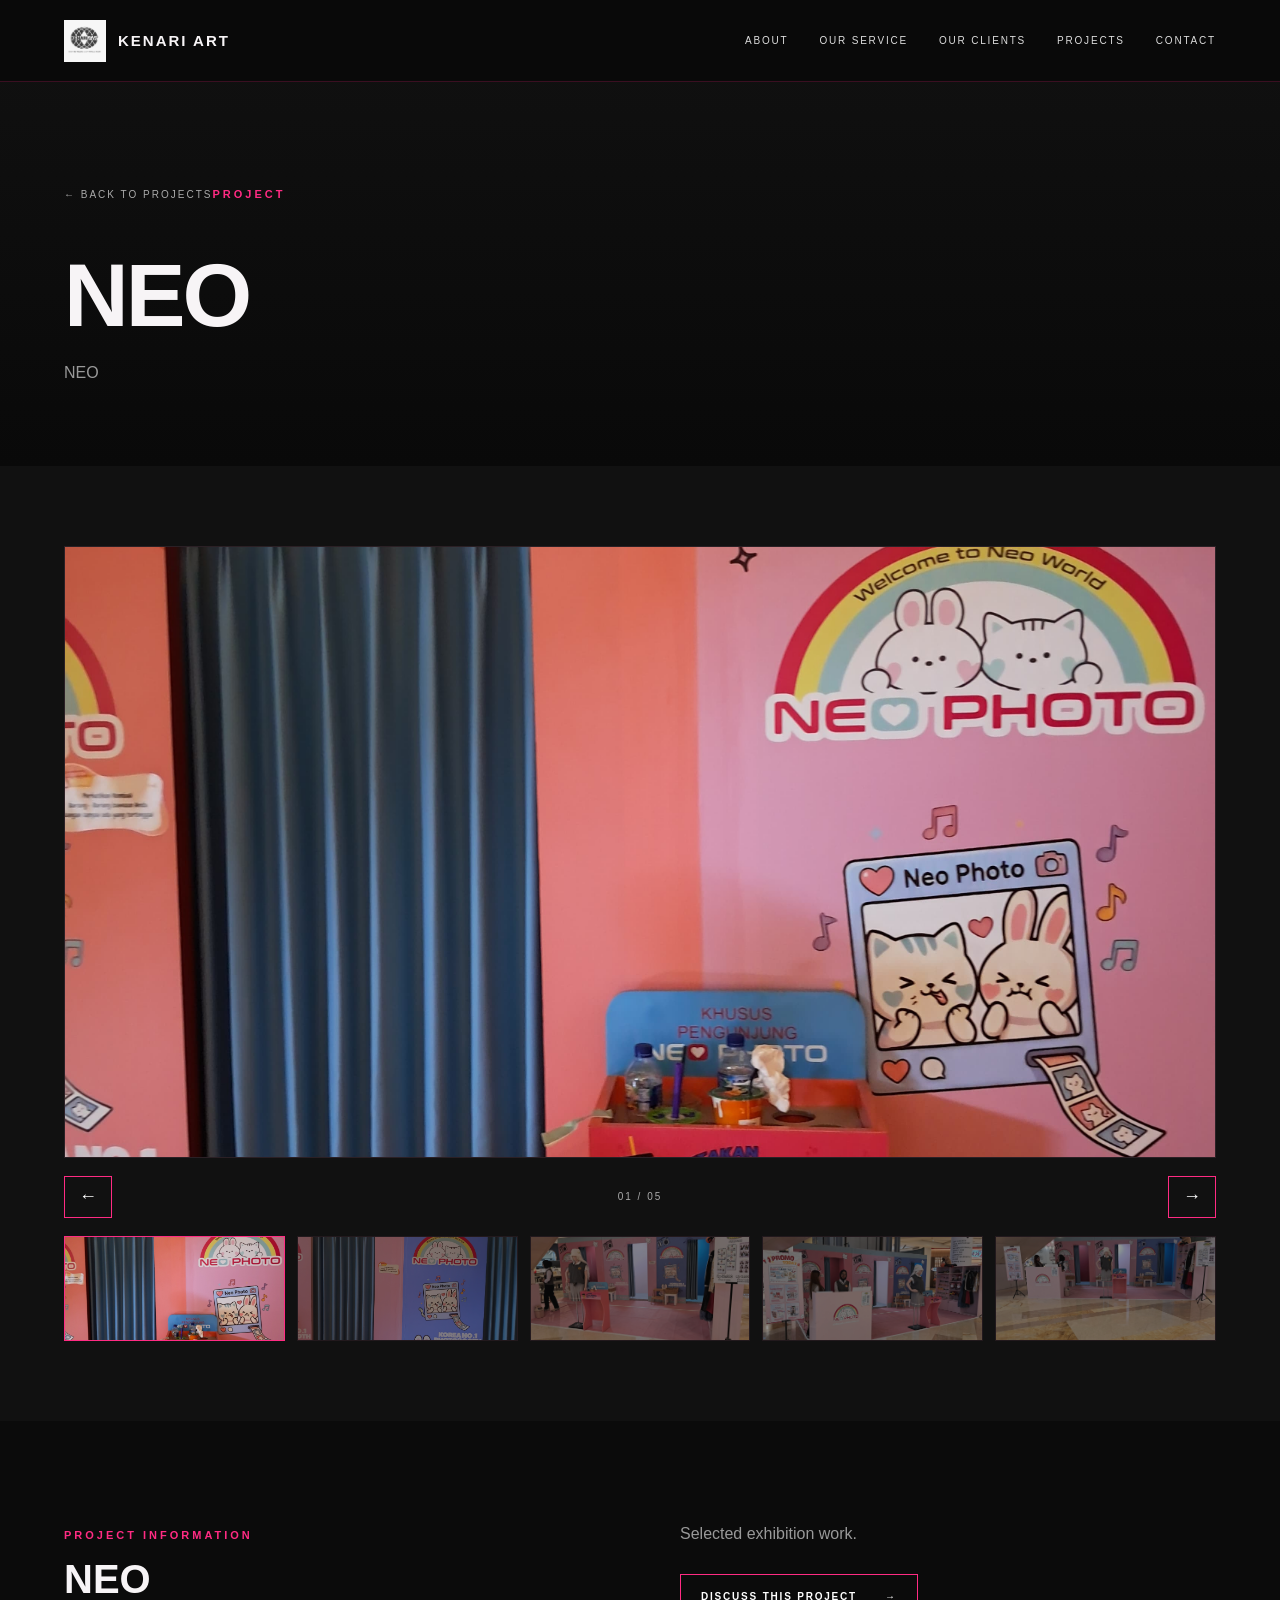
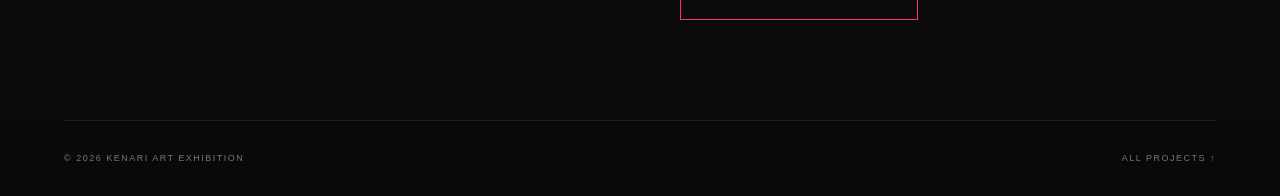
==== project-detail.html @ 30788941 "update project-detail.html" ====
<!DOCTYPE html>
<html lang="id">
<head>
<meta charset="UTF-8">
<meta name="viewport" content="width=device-width, initial-scale=1.0">
<meta name="description" content="Kenari Art Exhibition project detail">
<title>Project — KENARI ART EXHIBITION</title>
<link rel="stylesheet" href="css/style.css">
</head>
<body class="project-detail-page">
<header class="site-header">
  <a class="brand" href="index.html#home"><img src="assets/kenari-art-logo.jpg" alt="Kenari Art"><span>KENARI ART</span></a>
  <nav class="main-nav project-nav"><a href="index.html#about">ABOUT</a><a href="index.html#services">OUR SERVICE</a><a href="index.html#clients">OUR CLIENTS</a><a href="index.html#projects">PROJECTS</a><a href="index.html#contact">CONTACT</a></nav>
</header>
<main>
  <section class="detail-hero"><div class="container"><a class="back-link" href="index.html#projects">← BACK TO PROJECTS</a><span id="detailCategory" class="eyebrow"></span><h1 id="detailTitle"></h1><p id="detailIntro"></p></div></section>
  <section class="detail-gallery-section"><div class="container">
    <div class="detail-main-image"><img id="detailMainImage" src="" alt=""></div>
    <div class="gallery-controls"><button id="prevPhoto" aria-label="Foto sebelumnya">←</button><span id="galleryCount">01 / 05</span><button id="nextPhoto" aria-label="Foto berikutnya">→</button></div>
    <div class="detail-thumbs" id="detailThumbs"></div>
  </div></section>
  <section class="detail-info"><div class="container detail-info-grid"><div><span class="eyebrow">PROJECT INFORMATION</span><h2 id="detailInfoTitle"></h2></div><div><p id="detailDescription"></p><a class="outline-button dark-button" href="index.html#contact">DISCUSS THIS PROJECT <span>→</span></a></div></div></section>
</main>
<footer><div class="container footer-inner"><span>© 2026 KENARI ART EXHIBITION</span><a href="index.html#projects">ALL PROJECTS ↑</a></div></footer>
<script>
const projects = [
  {id:1, name:'NEO', slug:'neo'},
  {id:2, name:'AISHOW', slug:'aishow'},
  {id:3, name:'HUT 67', slug:'hut67'},
  {id:4, name:'IFEX', slug:'ifex'},
  {id:5, name:'IFFINA', slug:'iffina'},
  {id:6, name:'MBLOCK H', slug:'mblockH'},
  {id:7, name:'INTERPOSE', slug:'interpose'},
  {id:8, name:'INAGRITECH', slug:'inagritech'},
  {id:9, name:'HUT 66', slug:'hut66'},
  {id:10, name:'INTERPOSERESO', slug:'interposereso'},
  {id:11, name:'MBLOCK U', slug:'mblockU'},
  {id:12, name:'FESTIVAL', slug:'festival'}
].map(p => {
  const base = `assets/projects/${p.slug}/`;
  const files = {
    neo:['neo01.jpg','neo02.jpg','neo03.jpg','neo04.jpg','neo05.jpg'],
    aishow:['aishow01.jpg','aishow02.jpg','aishow03.jpg','aishow04.jpg'],
    hut67:['hut6701.jpg','hut6702.jpg','hut6703.jpg','hut6704.jpg','hut6705.jpg','hut6706.jpg','hut6707.jpg','hut6708.jpg'],
    ifex:['ifex01.jpg','ifex02.jpg','ifex03.jpg','ifex04.jpg'],
    iffina:['iffina01.jpg','iffina02.jpg','iffina03.jpg'],
    mblockH:['mblockH01.jpg','mblockH02.jpg','mblockH03.jpg','mblockH04.jpg'],
    interpose:['interpose01.jpg','interpose02.jpg','interpose03.jpg','interpose04.jpg','interpose05.jpg'],
    inagritech:['inagritech01.jpg','inagritech02.jpg','inagritech03.jpg'],
    hut66:['hut6601.jpg','hut6602.jpg','hut6603.jpg','hut6604.jpg','hut6605.jpg','hut6606.jpg','hut6607.jpg','hut6608.jpg','hut6609.jpg','hut6610.jpg'],
    interposereso:['interposereso01.jpg','interposereso02.jpg','interposereso03.jpg','interposereso04.jpg','interposereso05.jpg','interposereso06.jpg','interposereso07.jpg','interposereso08.jpg'],
    mblockU:['mblockU01.jpg'],
    festival:['festival01.jpg','festival02.jpg','festival03.jpg']
  }[p.slug];
  return {
    id:p.id, category:'PROJECT', title:p.name,
    intro:p.name, description:'Selected exhibition work.',
    images:files.map(file => base + file)
  };
});
const params=new URLSearchParams(location.search); const index=Math.max(0,Math.min(19,(parseInt(params.get('project'),10)||1)-1)); const p=projects[index];
document.title=p.title+' — KENARI ART EXHIBITION';
document.getElementById('detailCategory').textContent=p.category;
document.getElementById('detailTitle').textContent=p.title;
document.getElementById('detailIntro').textContent=p.intro;
document.getElementById('detailInfoTitle').textContent=p.title;
document.getElementById('detailDescription').textContent=p.description;
const main=document.getElementById('detailMainImage'), thumbs=document.getElementById('detailThumbs'), count=document.getElementById('galleryCount'); let current=0;
function show(n){current=(n+p.images.length)%p.images.length; main.src=p.images[current]; main.alt=p.title+' photo '+(current+1); count.textContent=String(current+1).padStart(2,'0')+' / '+String(p.images.length).padStart(2,'0'); [...thumbs.children].forEach((el,i)=>el.classList.toggle('active',i===current));}
p.images.forEach((src,i)=>{const b=document.createElement('button');b.className='detail-thumb';b.innerHTML=`<img src="${src}" alt="${p.title} thumbnail ${i+1}">`;b.onclick=()=>show(i);thumbs.appendChild(b);});
document.getElementById('prevPhoto').onclick=()=>show(current-1);document.getElementById('nextPhoto').onclick=()=>show(current+1);show(0);
</script>
</body>
</html>
---- css/style.css ----
:root{--black:#090909;--black-2:#111;--pink:#ff2b83;--pink-soft:#ff7db3;--pink-dark:#35101f;--white:#f7f4f6;--grey:#a8a3a7;--line:rgba(255,43,131,.28);--container:1180px}
*{box-sizing:border-box;margin:0;padding:0}html{scroll-behavior:smooth}body{background:var(--black);color:var(--white);font-family:Arial,Helvetica,sans-serif;line-height:1.6;overflow-x:hidden}body.modal-open{overflow:hidden}a{color:inherit;text-decoration:none}button,input,textarea{font:inherit}.container{width:min(var(--container),calc(100% - 10vw));margin:auto}.site-header{position:fixed;top:0;left:0;width:100%;height:82px;padding:0 5vw;display:flex;align-items:center;justify-content:space-between;z-index:50;transition:.35s;background:transparent}.site-header.scrolled{background:rgba(9,9,9,.94);border-bottom:1px solid rgba(255,255,255,.08);backdrop-filter:blur(10px)}.brand{display:flex;align-items:center;gap:12px;font-weight:800;letter-spacing:2px;font-size:15px}.brand img{width:42px;height:42px;object-fit:cover;background:#fff}.main-nav{display:flex;gap:31px;align-items:center}.main-nav a{font-size:10px;letter-spacing:1.8px;color:#ddd;position:relative;padding:8px 0}.main-nav a:after{content:"";position:absolute;left:0;bottom:0;width:0;height:2px;background:var(--pink);transition:.25s}.main-nav a:hover:after,.main-nav a.active:after{width:100%}.menu-toggle{display:none;background:none;border:0;width:38px}.menu-toggle span{display:block;height:2px;background:#fff;margin:6px 0}
.hero{height:100vh;min-height:620px;position:relative;overflow:hidden;background:#000}.hero-slides,.hero-slide,.hero-shade{position:absolute;inset:0;width:100%;height:100%}.hero-slide{object-fit:cover;opacity:0;transform:scale(1.06);transition:opacity 1.2s ease,transform 3s ease}.hero-slide.active{opacity:1;transform:scale(1)}.hero-shade{background:linear-gradient(90deg,rgba(0,0,0,.76),rgba(0,0,0,.25),rgba(0,0,0,.64)),linear-gradient(0deg,rgba(0,0,0,.55),transparent 55%);z-index:2}.hero-content{position:absolute;z-index:3;left:10vw;top:50%;transform:translateY(-50%);max-width:900px}.hero-kicker,.eyebrow{font-size:11px;letter-spacing:3px;color:var(--pink);font-weight:700}.hero h1{font-size:clamp(32px,5vw,60px);line-height:.95;letter-spacing:-3px;margin:18px 0 25px;text-transform:uppercase}.caret{color:var(--pink);animation:blink .75s infinite}.hero-copy{color:#ddd;max-width:500px;margin-bottom:30px;font-size:15px}.outline-button{display:inline-flex;gap:28px;align-items:center;border:1px solid var(--pink);padding:14px 20px;color:#fff;font-size:10px;letter-spacing:1.8px;font-weight:700;transition:.25s}.outline-button:hover{background:var(--pink);color:#080808}.hero-meta{position:absolute;z-index:4;left:5vw;right:5vw;bottom:28px;display:flex;justify-content:space-between;color:#bbb;font-size:9px;letter-spacing:2px}.hero-progress{position:absolute;z-index:4;bottom:0;left:0;width:100%;height:3px;background:rgba(255,255,255,.18)}.hero-progress span{display:block;height:100%;width:0;background:var(--pink)}@keyframes blink{50%{opacity:0}}
.section{padding:120px 0;background:var(--black)}.about-section{background:#0d0d0d}.section-head{margin-bottom:65px}.section-head h2{font-size:clamp(38px,5vw,68px);line-height:1.02;letter-spacing:-2px;margin-top:12px}.section-head em{color:var(--pink);font-style:normal}.section-head p{color:var(--grey);max-width:470px}.centered{text-align:center}.centered>p{margin:22px auto 0}.split-head{display:flex;justify-content:space-between;align-items:end;gap:60px}.split-head>p{padding-bottom:6px}.about-grid{display:grid;grid-template-columns:100px 1fr 240px;gap:45px;border-top:1px solid var(--line);padding-top:45px}.section-number{font-size:13px;color:var(--pink);letter-spacing:2px}.section-number span{color:#777;margin-left:5px}.about-copy{max-width:650px}.about-copy .lead{font-size:24px;line-height:1.4;color:#f0d9e2;margin-bottom:28px}.about-copy p:not(.lead){color:#aaa;margin-bottom:16px}.about-note{border-left:1px solid var(--pink);padding-left:25px;display:flex;flex-direction:column;gap:20px}.about-note span{color:var(--pink);font-size:10px;letter-spacing:3px}.about-note strong{font-size:28px;line-height:1.05;letter-spacing:1px}
.service-section{background:#111}.service-list{border-top:1px solid var(--line)}.service-item{display:grid;grid-template-columns:80px 1fr 60px;gap:30px;align-items:center;padding:35px 0;border-bottom:1px solid var(--line);transition:.3s}.service-item:hover{padding-left:18px;background:linear-gradient(90deg,rgba(255,43,131,.08),transparent)}.service-no{color:var(--pink);font-size:12px;letter-spacing:2px}.service-item h3{font-size:22px;letter-spacing:1px;margin-bottom:8px}.service-item p{color:#999;max-width:700px}.service-arrow{font-size:25px;color:var(--pink);text-align:right}.service-cta{margin-top:60px;background:var(--pink);color:#090909;padding:42px 45px;display:flex;justify-content:space-between;align-items:center;gap:30px}.service-cta span{font-size:10px;letter-spacing:2px;font-weight:800}.service-cta h3{font-size:28px;line-height:1.1;margin-top:8px}.service-cta a{background:#090909;color:#fff;padding:15px 22px;font-size:10px;letter-spacing:1.5px;font-weight:700;white-space:nowrap}
.clients-section{background:#0b0b0b}.client-grid{display:grid;grid-template-columns:repeat(4,1fr);border-top:1px solid var(--line);border-left:1px solid var(--line)}.client-grid div{min-height:120px;display:flex;align-items:center;justify-content:center;text-align:center;padding:20px;border-right:1px solid var(--line);border-bottom:1px solid var(--line);color:#d9cbd1;font-size:11px;letter-spacing:2px}.client-grid div:hover{background:var(--pink-dark);color:#fff}.client-note{text-align:center;color:#777;font-size:11px;margin-top:20px}
.projects-section{background:#111}.project-grid{display:grid;grid-template-columns:repeat(2,1fr);gap:48px 28px}.project-card{cursor:pointer}.project-image{height:340px;position:relative;overflow:hidden;background:#222;border:1px solid #2b2025}.project-image img{width:100%;height:100%;object-fit:cover;transition:.6s}.project-open{position:absolute;right:15px;bottom:15px;background:#090909;color:#fff;padding:10px 12px;font-size:9px;letter-spacing:1.5px;opacity:0;transform:translateY(8px);transition:.3s}.project-card:hover .project-image img{transform:scale(1.06)}.project-card:hover .project-open{opacity:1;transform:translateY(0)}.project-info{padding-top:18px}.project-info span{color:var(--pink);font-size:9px;letter-spacing:2px}.project-info h3{font-size:19px;margin:7px 0 4px}.project-info small{color:#777}.project-card:focus{outline:1px solid var(--pink);outline-offset:8px}
.contact-section{background:#0b0b0b}.contact-grid{display:grid;grid-template-columns:1fr 1fr;gap:80px;border-top:1px solid var(--line);padding-top:50px}.contact-label{font-size:10px;letter-spacing:3px;color:var(--pink)}.contact-details h3{font-size:36px;line-height:1.05;margin:18px 0 30px}.contact-details>a{display:block;font-size:16px;margin:10px 0;color:#eee}.contact-details>a:hover{color:var(--pink)}.contact-details p{color:#888;margin-top:30px}.contact-form{display:grid;gap:20px}.contact-form label{font-size:9px;letter-spacing:2px;color:#aaa}.contact-form input,.contact-form textarea{display:block;width:100%;margin-top:8px;background:#111;border:1px solid #38212b;color:#fff;padding:15px;outline:0}.contact-form input:focus,.contact-form textarea:focus{border-color:var(--pink)}.contact-form textarea{min-height:150px;resize:vertical}.contact-form button{border:0;background:var(--pink);color:#090909;padding:17px 20px;text-align:left;font-weight:800;letter-spacing:1.5px;cursor:pointer;display:flex;justify-content:space-between}.form-message{color:var(--pink-soft);font-size:11px}.footer-inner{padding:30px 0;display:flex;justify-content:space-between;border-top:1px solid #2a1820;color:#777;font-size:9px;letter-spacing:1.5px}.footer-inner a:hover{color:var(--pink)}
.project-modal{position:fixed;inset:0;z-index:100;display:none;align-items:center;justify-content:center;padding:25px}.project-modal.open{display:flex}.modal-backdrop{position:absolute;inset:0;background:rgba(0,0,0,.82);backdrop-filter:blur(6px)}.modal-card{position:relative;z-index:1;background:#111;border:1px solid var(--pink);width:min(980px,100%);max-height:90vh;overflow:auto;display:grid;grid-template-columns:1.05fr .95fr}.modal-card>img{width:100%;height:100%;min-height:420px;object-fit:cover}.modal-body{padding:45px;display:flex;flex-direction:column;justify-content:center}.modal-body>span{color:var(--pink);font-size:10px;letter-spacing:2px}.modal-body h2{font-size:34px;line-height:1.05;margin:15px 0 20px}.modal-body p{color:#aaa;margin-bottom:28px}.dark-button{align-self:flex-start}.modal-close{position:absolute;right:12px;top:10px;z-index:2;width:40px;height:40px;border:1px solid #fff;background:#090909;color:#fff;font-size:27px;cursor:pointer}
@media(max-width:900px){.main-nav{gap:18px}.about-grid{grid-template-columns:60px 1fr}.about-note{grid-column:2}.project-grid{grid-template-columns:1fr}.contact-grid{grid-template-columns:1fr;gap:50px}.client-grid{grid-template-columns:repeat(2,1fr)}}@media(max-width:700px){.site-header{height:70px}.menu-toggle{display:block}.main-nav{display:none;position:absolute;top:70px;left:0;width:100%;padding:20px 5vw;background:#090909;border-bottom:1px solid var(--pink);flex-direction:column;align-items:flex-start;gap:18px}.main-nav.open{display:flex}.brand span{display:none}.hero-content{left:7vw;right:7vw}.hero h1{font-size:clamp(39px,12vw,62px);letter-spacing:-2px}.hero-meta{left:7vw;right:7vw}.section{padding:85px 0}.container{width:min(100% - 12vw,var(--container))}.split-head{display:block}.split-head>p{margin-top:25px}.about-grid{grid-template-columns:1fr;gap:25px}.about-note{grid-column:auto}.service-item{grid-template-columns:45px 1fr 30px;gap:12px}.service-item h3{font-size:17px}.service-cta{display:block;padding:30px}.service-cta a{display:inline-block;margin-top:25px}.client-grid{grid-template-columns:1fr 1fr}.project-image{height:260px}.modal-card{grid-template-columns:1fr;max-height:92vh}.modal-card>img{min-height:230px;max-height:300px}.modal-body{padding:30px}.modal-body h2{font-size:27px}.footer-inner{display:block}.footer-inner a{display:block;margin-top:12px}}

/* Maxima-inspired photo-led service, client and project presentation */
.service-photo-grid{display:grid;grid-template-columns:repeat(3,1fr);gap:28px;border-top:0}.service-card{background:#0a0a0a;border:1px solid #2c1a23;transition:transform .35s,border-color .35s}.service-card:hover{transform:translateY(-5px);border-color:var(--pink)}.service-photo{height:300px;position:relative;overflow:hidden}.service-photo img{width:100%;height:100%;object-fit:cover;transition:transform .65s}.service-card:hover .service-photo img{transform:scale(1.06)}.service-photo span{position:absolute;left:15px;top:15px;background:var(--pink);color:#090909;padding:6px 9px;font-size:9px;font-weight:800}.service-copy{padding:24px 22px 28px}.service-copy h3{font-size:18px;letter-spacing:1.2px;margin-bottom:10px}.service-copy p{color:#999;font-size:13px}.logo-client-grid{grid-template-columns:repeat(4,1fr)}.client-logo{min-height:155px!important;display:flex!important;flex-direction:column;gap:10px}.client-logo img{width:72px;height:72px;object-fit:contain;filter:grayscale(1);opacity:.75;mix-blend-mode:screen}.client-logo span{font-size:9px!important;letter-spacing:2px}.project-grid-20{grid-template-columns:repeat(3,1fr);gap:44px 24px}.project-grid-20 .project-image{height:280px}.project-detail-page{background:#090909}.project-detail-page .site-header{background:#090909;border-bottom:1px solid rgba(255,43,131,.2)}.detail-hero{padding:180px 0 80px;background:linear-gradient(180deg,#111,#090909)}.back-link{display:inline-block;color:#aaa;font-size:10px;letter-spacing:2px;margin-bottom:35px}.back-link:hover{color:var(--pink)}.detail-hero h1{font-size:clamp(42px,7vw,90px);line-height:.95;letter-spacing:-3px;max-width:1000px;margin:15px 0 22px}.detail-hero p{color:#999;max-width:620px}.detail-gallery-section{padding:80px 0;background:#111}.detail-main-image{width:100%;height:min(68vh,720px);overflow:hidden;background:#050505;border:1px solid #2b2025}.detail-main-image img{width:100%;height:100%;object-fit:cover}.gallery-controls{display:flex;justify-content:space-between;align-items:center;padding:18px 0;color:#aaa;font-size:10px;letter-spacing:2px}.gallery-controls button{width:48px;height:42px;background:transparent;border:1px solid var(--pink);color:#fff;cursor:pointer;font-size:18px}.gallery-controls button:hover{background:var(--pink);color:#090909}.detail-thumbs{display:grid;grid-template-columns:repeat(5,1fr);gap:12px}.detail-thumb{height:105px;border:1px solid #302028;background:#080808;padding:0;cursor:pointer;opacity:.55;overflow:hidden}.detail-thumb.active,.detail-thumb:hover{opacity:1;border-color:var(--pink)}.detail-thumb img{width:100%;height:100%;object-fit:cover}.detail-info{padding:100px 0;background:#0b0b0b}.detail-info-grid{display:grid;grid-template-columns:1fr 1fr;gap:80px}.detail-info h2{font-size:40px;line-height:1.05;margin-top:12px}.detail-info p{color:#999;max-width:620px;margin-bottom:28px}
@media(max-width:900px){.service-photo-grid{grid-template-columns:1fr 1fr}.logo-client-grid{grid-template-columns:repeat(2,1fr)}.project-grid-20{grid-template-columns:repeat(2,1fr)}.detail-info-grid{grid-template-columns:1fr;gap:35px}.detail-thumbs{grid-template-columns:repeat(4,1fr)}}
@media(max-width:700px){.service-photo-grid,.project-grid-20{grid-template-columns:1fr}.logo-client-grid{grid-template-columns:repeat(2,1fr)}.service-photo{height:250px}.detail-hero{padding:135px 0 65px}.detail-gallery-section{padding:55px 0}.detail-main-image{height:55vh}.detail-thumbs{grid-template-columns:repeat(3,1fr)}.detail-thumb{height:78px}.project-nav{display:flex;gap:16px}.project-nav a{font-size:8px}}
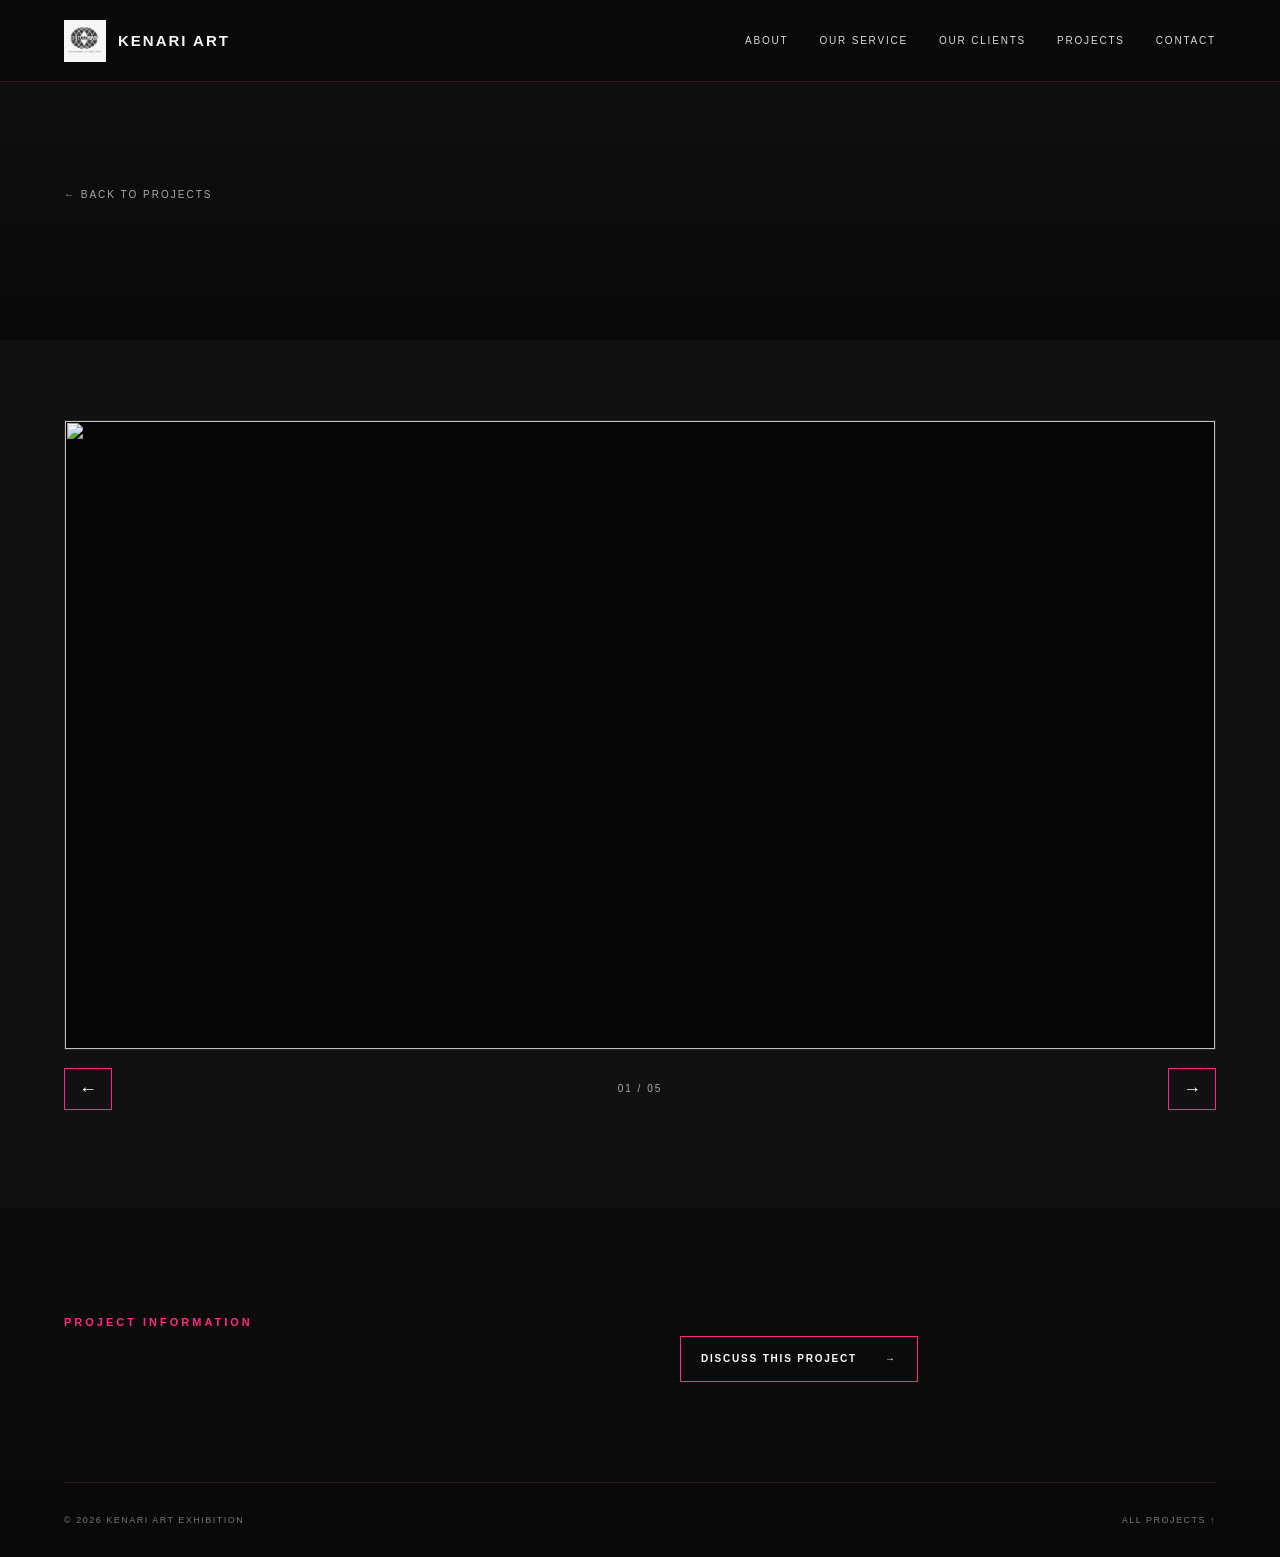
==== commit 2192b278: "update project-detail.html" ====
--- a/project-detail.html
+++ b/project-detail.html
@@ -48,7 +48,7 @@
     interpose:['interpose01.jpg','interpose02.jpg','interpose03.jpg','interpose04.jpg','interpose05.jpg'],
     inagritech:['inagritech01.jpg','inagritech02.jpg','inagritech03.jpg'],
     hut66:['hut6601.jpg','hut6602.jpg','hut6603.jpg','hut6604.jpg','hut6605.jpg','hut6606.jpg','hut6607.jpg','hut6608.jpg','hut6609.jpg','hut6610.jpg'],
-    interposereso:['interposereso01.jpg','interposereso02.jpg','interposereso03.jpg','interposereso04.jpg','interposereso05.jpg','interposereso06.jpg','interposereso07.jpg','interposereso08.jpg'],
+    interposeroso:['interposereso01.jpg','interposereso02.jpg','interposereso03.jpg','interposereso04.jpg','interposereso05.jpg','interposereso06.jpg','interposereso07.jpg','interposereso08.jpg'],
     mblockU:['mblockU01.jpg'],
     festival:['festival01.jpg','festival02.jpg','festival03.jpg']
   }[p.slug];
--- a/css/style.css
+++ b/css/style.css
@@ -4,12 +4,187 @@
 .section{padding:120px 0;background:var(--black)}.about-section{background:#0d0d0d}.section-head{margin-bottom:65px}.section-head h2{font-size:clamp(38px,5vw,68px);line-height:1.02;letter-spacing:-2px;margin-top:12px}.section-head em{color:var(--pink);font-style:normal}.section-head p{color:var(--grey);max-width:470px}.centered{text-align:center}.centered>p{margin:22px auto 0}.split-head{display:flex;justify-content:space-between;align-items:end;gap:60px}.split-head>p{padding-bottom:6px}.about-grid{display:grid;grid-template-columns:100px 1fr 240px;gap:45px;border-top:1px solid var(--line);padding-top:45px}.section-number{font-size:13px;color:var(--pink);letter-spacing:2px}.section-number span{color:#777;margin-left:5px}.about-copy{max-width:650px}.about-copy .lead{font-size:24px;line-height:1.4;color:#f0d9e2;margin-bottom:28px}.about-copy p:not(.lead){color:#aaa;margin-bottom:16px}.about-note{border-left:1px solid var(--pink);padding-left:25px;display:flex;flex-direction:column;gap:20px}.about-note span{color:var(--pink);font-size:10px;letter-spacing:3px}.about-note strong{font-size:28px;line-height:1.05;letter-spacing:1px}
 .service-section{background:#111}.service-list{border-top:1px solid var(--line)}.service-item{display:grid;grid-template-columns:80px 1fr 60px;gap:30px;align-items:center;padding:35px 0;border-bottom:1px solid var(--line);transition:.3s}.service-item:hover{padding-left:18px;background:linear-gradient(90deg,rgba(255,43,131,.08),transparent)}.service-no{color:var(--pink);font-size:12px;letter-spacing:2px}.service-item h3{font-size:22px;letter-spacing:1px;margin-bottom:8px}.service-item p{color:#999;max-width:700px}.service-arrow{font-size:25px;color:var(--pink);text-align:right}.service-cta{margin-top:60px;background:var(--pink);color:#090909;padding:42px 45px;display:flex;justify-content:space-between;align-items:center;gap:30px}.service-cta span{font-size:10px;letter-spacing:2px;font-weight:800}.service-cta h3{font-size:28px;line-height:1.1;margin-top:8px}.service-cta a{background:#090909;color:#fff;padding:15px 22px;font-size:10px;letter-spacing:1.5px;font-weight:700;white-space:nowrap}
 .clients-section{background:#0b0b0b}.client-grid{display:grid;grid-template-columns:repeat(4,1fr);border-top:1px solid var(--line);border-left:1px solid var(--line)}.client-grid div{min-height:120px;display:flex;align-items:center;justify-content:center;text-align:center;padding:20px;border-right:1px solid var(--line);border-bottom:1px solid var(--line);color:#d9cbd1;font-size:11px;letter-spacing:2px}.client-grid div:hover{background:var(--pink-dark);color:#fff}.client-note{text-align:center;color:#777;font-size:11px;margin-top:20px}
-.projects-section{background:#111}.project-grid{display:grid;grid-template-columns:repeat(2,1fr);gap:48px 28px}.project-card{cursor:pointer}.project-image{height:340px;position:relative;overflow:hidden;background:#222;border:1px solid #2b2025}.project-image img{width:100%;height:100%;object-fit:cover;transition:.6s}.project-open{position:absolute;right:15px;bottom:15px;background:#090909;color:#fff;padding:10px 12px;font-size:9px;letter-spacing:1.5px;opacity:0;transform:translateY(8px);transition:.3s}.project-card:hover .project-image img{transform:scale(1.06)}.project-card:hover .project-open{opacity:1;transform:translateY(0)}.project-info{padding-top:18px}.project-info span{color:var(--pink);font-size:9px;letter-spacing:2px}.project-info h3{font-size:19px;margin:7px 0 4px}.project-info small{color:#777}.project-card:focus{outline:1px solid var(--pink);outline-offset:8px}
+.projects-section{background:#111}.project-grid{display:grid;grid-template-columns:repeat(2,1fr);gap:48px 28px}.project-card{cursor:pointer}.project-image{aspect-ratio:16/9;height:auto;position:relative;overflow:hidden;background:#222;border:1px solid #2b2025}.project-image img{width:100%;height:100%;object-fit:contain;transition:.6s}.project-open{position:absolute;right:15px;bottom:15px;background:#090909;color:#fff;padding:10px 12px;font-size:9px;letter-spacing:1.5px;opacity:0;transform:translateY(8px);transition:.3s}.project-card:hover .project-image img{transform:scale(1.06)}.project-card:hover .project-open{opacity:1;transform:translateY(0)}.project-info{padding-top:18px}.project-info span{color:var(--pink);font-size:9px;letter-spacing:2px}.project-info h3{font-size:19px;margin:7px 0 4px}.project-info small{color:#777}.project-card:focus{outline:1px solid var(--pink);outline-offset:8px}
 .contact-section{background:#0b0b0b}.contact-grid{display:grid;grid-template-columns:1fr 1fr;gap:80px;border-top:1px solid var(--line);padding-top:50px}.contact-label{font-size:10px;letter-spacing:3px;color:var(--pink)}.contact-details h3{font-size:36px;line-height:1.05;margin:18px 0 30px}.contact-details>a{display:block;font-size:16px;margin:10px 0;color:#eee}.contact-details>a:hover{color:var(--pink)}.contact-details p{color:#888;margin-top:30px}.contact-form{display:grid;gap:20px}.contact-form label{font-size:9px;letter-spacing:2px;color:#aaa}.contact-form input,.contact-form textarea{display:block;width:100%;margin-top:8px;background:#111;border:1px solid #38212b;color:#fff;padding:15px;outline:0}.contact-form input:focus,.contact-form textarea:focus{border-color:var(--pink)}.contact-form textarea{min-height:150px;resize:vertical}.contact-form button{border:0;background:var(--pink);color:#090909;padding:17px 20px;text-align:left;font-weight:800;letter-spacing:1.5px;cursor:pointer;display:flex;justify-content:space-between}.form-message{color:var(--pink-soft);font-size:11px}.footer-inner{padding:30px 0;display:flex;justify-content:space-between;border-top:1px solid #2a1820;color:#777;font-size:9px;letter-spacing:1.5px}.footer-inner a:hover{color:var(--pink)}
-.project-modal{position:fixed;inset:0;z-index:100;display:none;align-items:center;justify-content:center;padding:25px}.project-modal.open{display:flex}.modal-backdrop{position:absolute;inset:0;background:rgba(0,0,0,.82);backdrop-filter:blur(6px)}.modal-card{position:relative;z-index:1;background:#111;border:1px solid var(--pink);width:min(980px,100%);max-height:90vh;overflow:auto;display:grid;grid-template-columns:1.05fr .95fr}.modal-card>img{width:100%;height:100%;min-height:420px;object-fit:cover}.modal-body{padding:45px;display:flex;flex-direction:column;justify-content:center}.modal-body>span{color:var(--pink);font-size:10px;letter-spacing:2px}.modal-body h2{font-size:34px;line-height:1.05;margin:15px 0 20px}.modal-body p{color:#aaa;margin-bottom:28px}.dark-button{align-self:flex-start}.modal-close{position:absolute;right:12px;top:10px;z-index:2;width:40px;height:40px;border:1px solid #fff;background:#090909;color:#fff;font-size:27px;cursor:pointer}
-@media(max-width:900px){.main-nav{gap:18px}.about-grid{grid-template-columns:60px 1fr}.about-note{grid-column:2}.project-grid{grid-template-columns:1fr}.contact-grid{grid-template-columns:1fr;gap:50px}.client-grid{grid-template-columns:repeat(2,1fr)}}@media(max-width:700px){.site-header{height:70px}.menu-toggle{display:block}.main-nav{display:none;position:absolute;top:70px;left:0;width:100%;padding:20px 5vw;background:#090909;border-bottom:1px solid var(--pink);flex-direction:column;align-items:flex-start;gap:18px}.main-nav.open{display:flex}.brand span{display:none}.hero-content{left:7vw;right:7vw}.hero h1{font-size:clamp(39px,12vw,62px);letter-spacing:-2px}.hero-meta{left:7vw;right:7vw}.section{padding:85px 0}.container{width:min(100% - 12vw,var(--container))}.split-head{display:block}.split-head>p{margin-top:25px}.about-grid{grid-template-columns:1fr;gap:25px}.about-note{grid-column:auto}.service-item{grid-template-columns:45px 1fr 30px;gap:12px}.service-item h3{font-size:17px}.service-cta{display:block;padding:30px}.service-cta a{display:inline-block;margin-top:25px}.client-grid{grid-template-columns:1fr 1fr}.project-image{height:260px}.modal-card{grid-template-columns:1fr;max-height:92vh}.modal-card>img{min-height:230px;max-height:300px}.modal-body{padding:30px}.modal-body h2{font-size:27px}.footer-inner{display:block}.footer-inner a{display:block;margin-top:12px}}
+.project-modal{position:fixed;inset:0;z-index:100;display:none;align-items:center;justify-content:center;padding:25px}.project-modal.open{display:flex}.modal-backdrop{position:absolute;inset:0;background:rgba(0,0,0,.82);backdrop-filter:blur(6px)}.modal-card{position:relative;z-index:1;background:#111;border:1px solid var(--pink);width:min(980px,100%);max-height:90vh;overflow:auto;display:grid;grid-template-columns:1.05fr .95fr}.modal-card>img{width:100%;height:auto;max-height:80vh;object-fit:contain;display:block;background:#050505}.modal-body{padding:45px;display:flex;flex-direction:column;justify-content:center}.modal-body>span{color:var(--pink);font-size:10px;letter-spacing:2px}.modal-body h2{font-size:34px;line-height:1.05;margin:15px 0 20px}.modal-body p{color:#aaa;margin-bottom:28px}.dark-button{align-self:flex-start}.modal-close{position:absolute;right:12px;top:10px;z-index:2;width:40px;height:40px;border:1px solid #fff;background:#090909;color:#fff;font-size:27px;cursor:pointer}
+@media(max-width:900px){.main-nav{gap:18px}.about-grid{grid-template-columns:60px 1fr}.about-note{grid-column:2}.project-grid{grid-template-columns:1fr}.contact-grid{grid-template-columns:1fr;gap:50px}.client-grid{grid-template-columns:repeat(2,1fr)}}@media(max-width:700px){.site-header{height:70px}.menu-toggle{display:block}.main-nav{display:none;position:absolute;top:70px;left:0;width:100%;padding:20px 5vw;background:#090909;border-bottom:1px solid var(--pink);flex-direction:column;align-items:flex-start;gap:18px}.main-nav.open{display:flex}.brand span{display:none}.hero-content{left:7vw;right:7vw}.hero h1{font-size:clamp(39px,12vw,62px);letter-spacing:-2px}.hero-meta{left:7vw;right:7vw}.section{padding:85px 0}.container{width:min(100% - 12vw,var(--container))}.split-head{display:block}.split-head>p{margin-top:25px}.about-grid{grid-template-columns:1fr;gap:25px}.about-note{grid-column:auto}.service-item{grid-template-columns:45px 1fr 30px;gap:12px}.service-item h3{font-size:17px}.service-cta{display:block;padding:30px}.service-cta a{display:inline-block;margin-top:25px}.client-grid{grid-template-columns:1fr 1fr}.project-image{aspect-ratio:16/9;height:auto}.modal-card{grid-template-columns:1fr;max-height:92vh}.modal-card>img{min-height:0;max-height:70vh;height:auto;object-fit:contain}.modal-body{padding:30px}.modal-body h2{font-size:27px}.footer-inner{display:block}.footer-inner a{display:block;margin-top:12px}}
 
 /* Maxima-inspired photo-led service, client and project presentation */
-.service-photo-grid{display:grid;grid-template-columns:repeat(3,1fr);gap:28px;border-top:0}.service-card{background:#0a0a0a;border:1px solid #2c1a23;transition:transform .35s,border-color .35s}.service-card:hover{transform:translateY(-5px);border-color:var(--pink)}.service-photo{height:300px;position:relative;overflow:hidden}.service-photo img{width:100%;height:100%;object-fit:cover;transition:transform .65s}.service-card:hover .service-photo img{transform:scale(1.06)}.service-photo span{position:absolute;left:15px;top:15px;background:var(--pink);color:#090909;padding:6px 9px;font-size:9px;font-weight:800}.service-copy{padding:24px 22px 28px}.service-copy h3{font-size:18px;letter-spacing:1.2px;margin-bottom:10px}.service-copy p{color:#999;font-size:13px}.logo-client-grid{grid-template-columns:repeat(4,1fr)}.client-logo{min-height:155px!important;display:flex!important;flex-direction:column;gap:10px}.client-logo img{width:72px;height:72px;object-fit:contain;filter:grayscale(1);opacity:.75;mix-blend-mode:screen}.client-logo span{font-size:9px!important;letter-spacing:2px}.project-grid-20{grid-template-columns:repeat(3,1fr);gap:44px 24px}.project-grid-20 .project-image{height:280px}.project-detail-page{background:#090909}.project-detail-page .site-header{background:#090909;border-bottom:1px solid rgba(255,43,131,.2)}.detail-hero{padding:180px 0 80px;background:linear-gradient(180deg,#111,#090909)}.back-link{display:inline-block;color:#aaa;font-size:10px;letter-spacing:2px;margin-bottom:35px}.back-link:hover{color:var(--pink)}.detail-hero h1{font-size:clamp(42px,7vw,90px);line-height:.95;letter-spacing:-3px;max-width:1000px;margin:15px 0 22px}.detail-hero p{color:#999;max-width:620px}.detail-gallery-section{padding:80px 0;background:#111}.detail-main-image{width:100%;height:min(68vh,720px);overflow:hidden;background:#050505;border:1px solid #2b2025}.detail-main-image img{width:100%;height:100%;object-fit:cover}.gallery-controls{display:flex;justify-content:space-between;align-items:center;padding:18px 0;color:#aaa;font-size:10px;letter-spacing:2px}.gallery-controls button{width:48px;height:42px;background:transparent;border:1px solid var(--pink);color:#fff;cursor:pointer;font-size:18px}.gallery-controls button:hover{background:var(--pink);color:#090909}.detail-thumbs{display:grid;grid-template-columns:repeat(5,1fr);gap:12px}.detail-thumb{height:105px;border:1px solid #302028;background:#080808;padding:0;cursor:pointer;opacity:.55;overflow:hidden}.detail-thumb.active,.detail-thumb:hover{opacity:1;border-color:var(--pink)}.detail-thumb img{width:100%;height:100%;object-fit:cover}.detail-info{padding:100px 0;background:#0b0b0b}.detail-info-grid{display:grid;grid-template-columns:1fr 1fr;gap:80px}.detail-info h2{font-size:40px;line-height:1.05;margin-top:12px}.detail-info p{color:#999;max-width:620px;margin-bottom:28px}
+.service-photo-grid{display:grid;grid-template-columns:repeat(3,1fr);gap:28px;border-top:0}.service-card{background:#0a0a0a;border:1px solid #2c1a23;transition:transform .35s,border-color .35s}.service-card:hover{transform:translateY(-5px);border-color:var(--pink)}.service-photo{aspect-ratio:16/9;height:auto;position:relative;overflow:hidden;background:#050505}.service-photo img{width:100%;height:100%;object-fit:contain;display:block;transition:transform .65s}.service-card:hover .service-photo img{transform:scale(1.06)}.service-photo span{position:absolute;left:15px;top:15px;background:var(--pink);color:#090909;padding:6px 9px;font-size:9px;font-weight:800}.service-copy{padding:24px 22px 28px}.service-copy h3{font-size:18px;letter-spacing:1.2px;margin-bottom:10px}.service-copy p{color:#999;font-size:13px}.logo-client-grid{grid-template-columns:repeat(4,1fr)}.client-logo span{font-size:9px!important;letter-spacing:2px}.project-grid-20{grid-template-columns:repeat(3,1fr);gap:44px 24px}.project-grid-20 .project-image{aspect-ratio:16/9;height:auto}.project-detail-page{background:#090909}.project-detail-page .site-header{background:#090909;border-bottom:1px solid rgba(255,43,131,.2)}.detail-hero{padding:180px 0 80px;background:linear-gradient(180deg,#111,#090909)}.back-link{display:inline-block;color:#aaa;font-size:10px;letter-spacing:2px;margin-bottom:35px}.back-link:hover{color:var(--pink)}.detail-hero h1{font-size:clamp(42px,7vw,90px);line-height:.95;letter-spacing:-3px;max-width:1000px;margin:15px 0 22px}.detail-hero p{color:#999;max-width:620px}.detail-gallery-section{padding:80px 0;background:#111}.detail-main-image{width:100%;height:min(70vh,700px);overflow:hidden;background:#050505;border:1px solid #2b2025;display:flex;justify-content:center;align-items:center}.detail-main-image img{width:100%;height:100%;max-height:none;object-fit:contain;display:block}.gallery-controls{display:flex;justify-content:space-between;align-items:center;padding:18px 0;color:#aaa;font-size:10px;letter-spacing:2px}.gallery-controls button{width:48px;height:42px;background:transparent;border:1px solid var(--pink);color:#fff;cursor:pointer;font-size:18px}.gallery-controls button:hover{background:var(--pink);color:#090909}.detail-thumbs{display:grid;grid-template-columns:repeat(5,1fr);gap:12px}.detail-thumb{height:105px;border:1px solid #302028;background:#080808;padding:0;cursor:pointer;opacity:.55;overflow:hidden}.detail-thumb.active,.detail-thumb:hover{opacity:1;border-color:var(--pink)}.detail-thumb img{width:100%;height:100%;object-fit:cover}.detail-info{padding:100px 0;background:#0b0b0b}.detail-info-grid{display:grid;grid-template-columns:1fr 1fr;gap:80px}.detail-info h2{font-size:40px;line-height:1.05;margin-top:12px}.detail-info p{color:#999;max-width:620px;margin-bottom:28px}
 @media(max-width:900px){.service-photo-grid{grid-template-columns:1fr 1fr}.logo-client-grid{grid-template-columns:repeat(2,1fr)}.project-grid-20{grid-template-columns:repeat(2,1fr)}.detail-info-grid{grid-template-columns:1fr;gap:35px}.detail-thumbs{grid-template-columns:repeat(4,1fr)}}
-@media(max-width:700px){.service-photo-grid,.project-grid-20{grid-template-columns:1fr}.logo-client-grid{grid-template-columns:repeat(2,1fr)}.service-photo{height:250px}.detail-hero{padding:135px 0 65px}.detail-gallery-section{padding:55px 0}.detail-main-image{height:55vh}.detail-thumbs{grid-template-columns:repeat(3,1fr)}.detail-thumb{height:78px}.project-nav{display:flex;gap:16px}.project-nav a{font-size:8px}}
+@media(max-width:700px){.service-photo-grid,.project-grid-20{grid-template-columns:1fr}.logo-client-grid{grid-template-columns:repeat(2,1fr)}.service-photo{height:250px}.detail-hero{padding:135px 0 65px}.detail-gallery-section{padding:55px 0}.detail-main-image{height:70vh;min-height:420px}.detail-main-image img{max-height:none}.detail-thumbs{grid-template-columns:repeat(3,1fr)}.detail-thumb{height:78px}.project-nav{display:flex;gap:16px}.project-nav a{font-size:8px}}
+
+.wa-banner {
+    position: relative !important;
+    display: flex !important;
+    align-items: center !important;
+
+    width: 300px !important;
+    max-width: 100% !important;
+    height: 52px !important;
+
+    margin-top: 18px !important;
+    padding: 0 !important;
+
+    background: #111 !important;
+    border: 1px solid #2a2025 !important;
+
+    color: #fff !important;
+    text-decoration: none !important;
+
+    overflow: hidden !important;
+    box-sizing: border-box !important;
+
+    transition: .3s ease !important;
+}
+
+.wa-banner:hover {
+    border-color: #25D366 !important;
+    transform: translateX(4px);
+}
+
+/* motif hijau */
+.wa-banner-shape {
+    position: absolute !important;
+    left: -18px !important;
+    top: 0 !important;
+
+    width: 78px !important;
+    height: 100% !important;
+
+    background: #25D366 !important;
+    transform: skewX(-18deg) !important;
+
+    opacity: .95 !important;
+}
+
+/* icon */
+.wa-banner-icon {
+    position: relative !important;
+    z-index: 3 !important;
+
+    display: flex !important;
+    align-items: center !important;
+    justify-content: center !important;
+
+    width: 52px !important;
+    min-width: 52px !important;
+    height: 52px !important;
+
+    flex-shrink: 0 !important;
+}
+
+.wa-banner-icon svg {
+    display: block !important;
+
+    width: 25px !important;
+    height: 25px !important;
+
+    min-width: 25px !important;
+    min-height: 25px !important;
+
+    max-width: 25px !important;
+    max-height: 25px !important;
+
+    fill: #fff !important;
+}
+
+/* TEKS — dipaksa tampil */
+.wa-banner .wa-banner-text {
+    position: relative !important;
+    z-index: 5 !important;
+
+    display: flex !important;
+    flex-direction: column !important;
+    justify-content: center !important;
+
+    width: auto !important;
+    height: auto !important;
+
+    flex: 1 1 auto !important;
+
+    padding: 0 10px !important;
+    margin: 0 !important;
+
+    color: #fff !important;
+    opacity: 1 !important;
+    visibility: visible !important;
+}
+
+.wa-banner .wa-banner-text small {
+    display: block !important;
+
+    margin: 0 0 4px 0 !important;
+    padding: 0 !important;
+
+    font-size: 7px !important;
+    line-height: 1 !important;
+
+    letter-spacing: 1.8px !important;
+
+    color: #25D366 !important;
+    opacity: 1 !important;
+    visibility: visible !important;
+}
+
+.wa-banner .wa-banner-text strong {
+    display: block !important;
+
+    margin: 0 !important;
+    padding: 0 !important;
+
+    font-size: 14px !important;
+    line-height: 1.1 !important;
+    font-weight: 500 !important;
+
+    color: #f5f5f5 !important;
+    opacity: 1 !important;
+    visibility: visible !important;
+
+    white-space: nowrap !important;
+}
+
+/* arrow */
+.wa-banner-arrow {
+    position: relative !important;
+    z-index: 5 !important;
+
+    display: block !important;
+
+    padding: 0 14px !important;
+    margin: 0 !important;
+
+    font-size: 17px !important;
+    line-height: 1 !important;
+
+    color: #25D366 !important;
+
+    flex-shrink: 0 !important;
+}
+
+.client-logo {
+    display: flex;
+    align-items: center;
+    justify-content: center;
+    min-height: 170px;
+    padding: 30px;
+    border: none !important;
+    background: transparent;
+}
+
+.client-logo img {
+    width: 150px !important;
+    height: 100px !important;
+    object-fit: contain;
+    filter: none !important;
+    opacity: 1 !important;
+    mix-blend-mode: normal !important;
+}
+
+.clients-grid {
+    border: none !important;
+}
+
+.clients-grid > * {
+    border: none !important;
+}
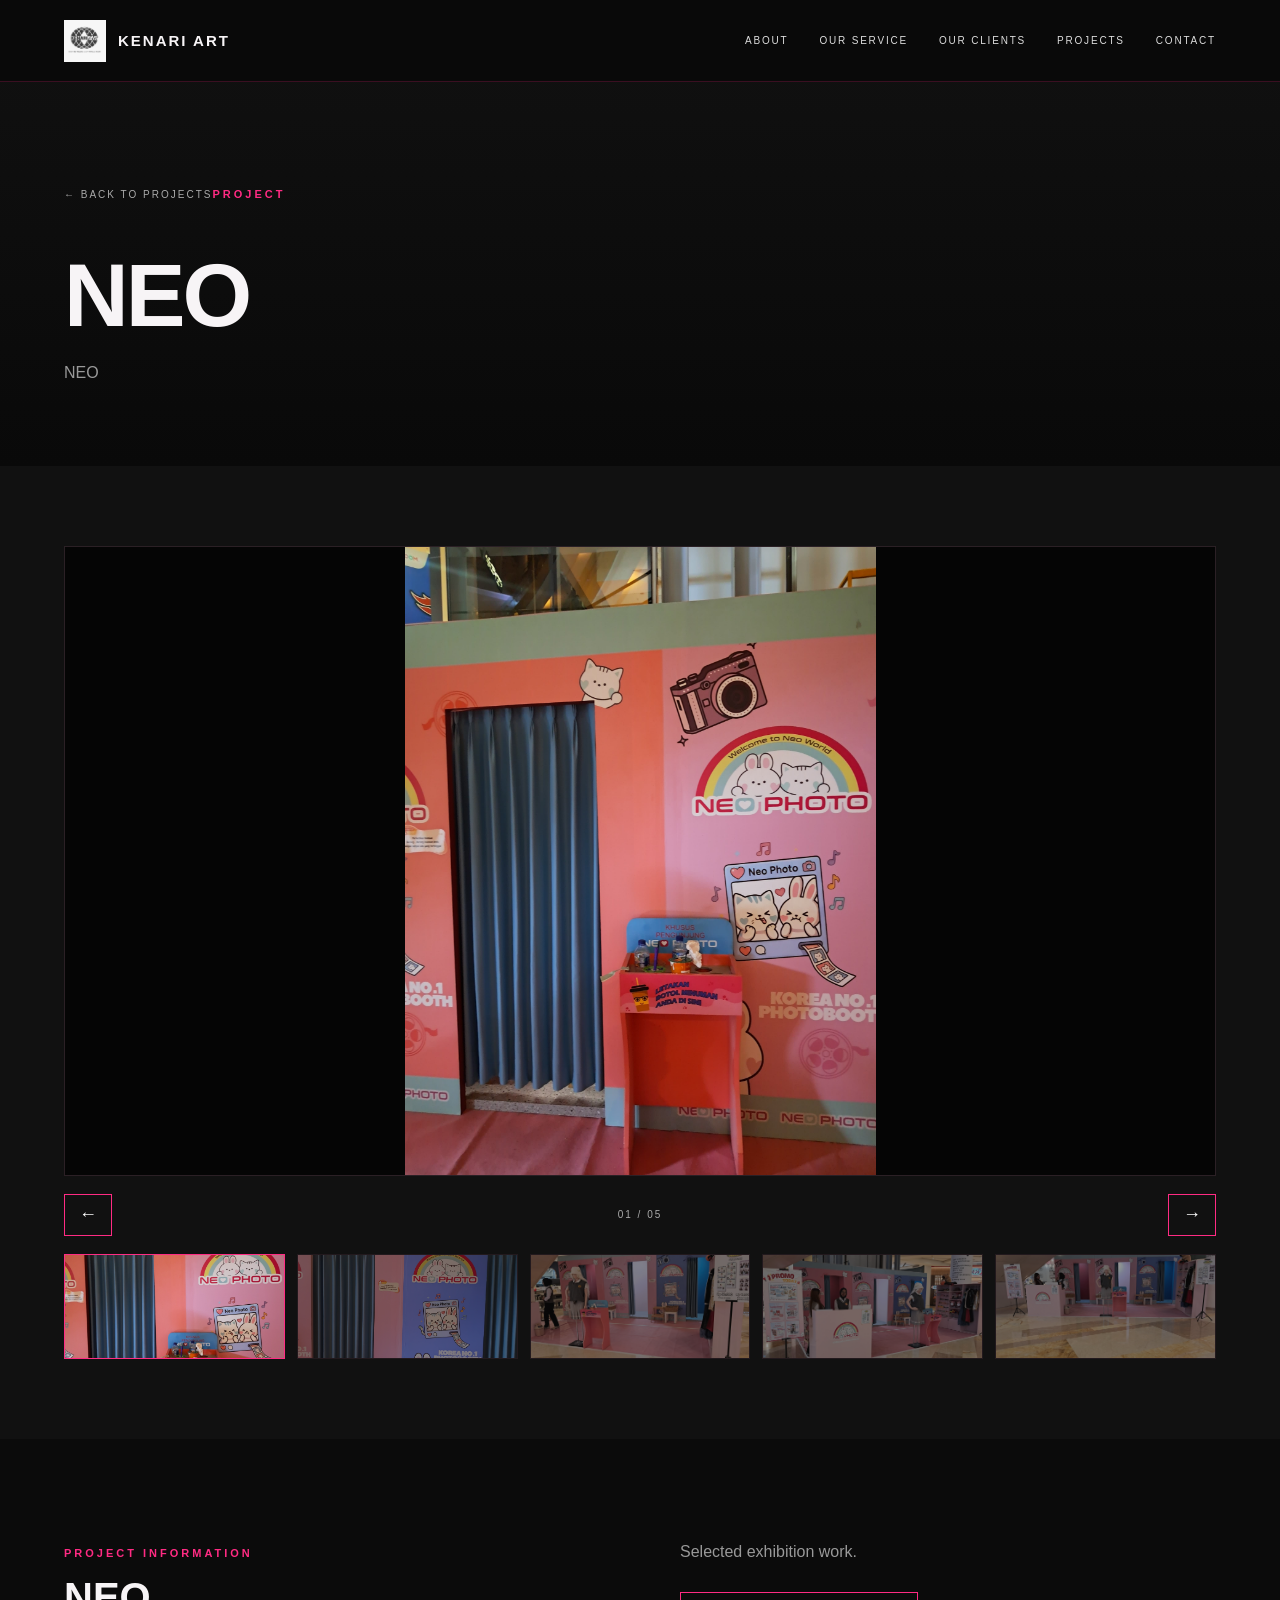
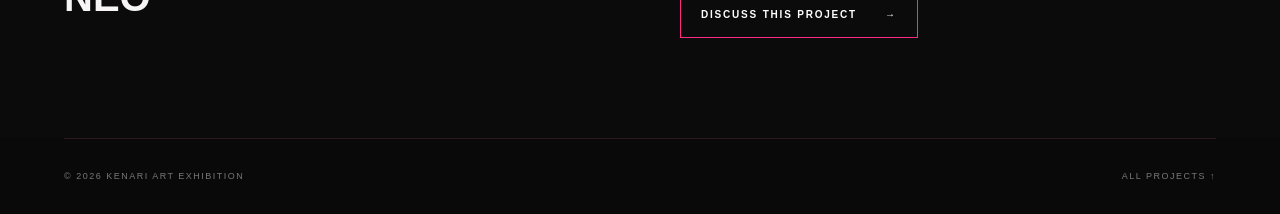
==== commit 52df3c9a: "update project-detail.html" ====
--- a/project-detail.html
+++ b/project-detail.html
@@ -48,7 +48,7 @@
     interpose:['interpose01.jpg','interpose02.jpg','interpose03.jpg','interpose04.jpg','interpose05.jpg'],
     inagritech:['inagritech01.jpg','inagritech02.jpg','inagritech03.jpg'],
     hut66:['hut6601.jpg','hut6602.jpg','hut6603.jpg','hut6604.jpg','hut6605.jpg','hut6606.jpg','hut6607.jpg','hut6608.jpg','hut6609.jpg','hut6610.jpg'],
-    interposeroso:['interposereso01.jpg','interposereso02.jpg','interposereso03.jpg','interposereso04.jpg','interposereso05.jpg','interposereso06.jpg','interposereso07.jpg','interposereso08.jpg'],
+    interposereso:['interposereso01.jpg','interposereso02.jpg','interposereso03.jpg','interposereso04.jpg','interposereso05.jpg','interposereso06.jpg','interposereso07.jpg','interposereso08.jpg'],
     mblockU:['mblockU01.jpg'],
     festival:['festival01.jpg','festival02.jpg','festival03.jpg']
   }[p.slug];
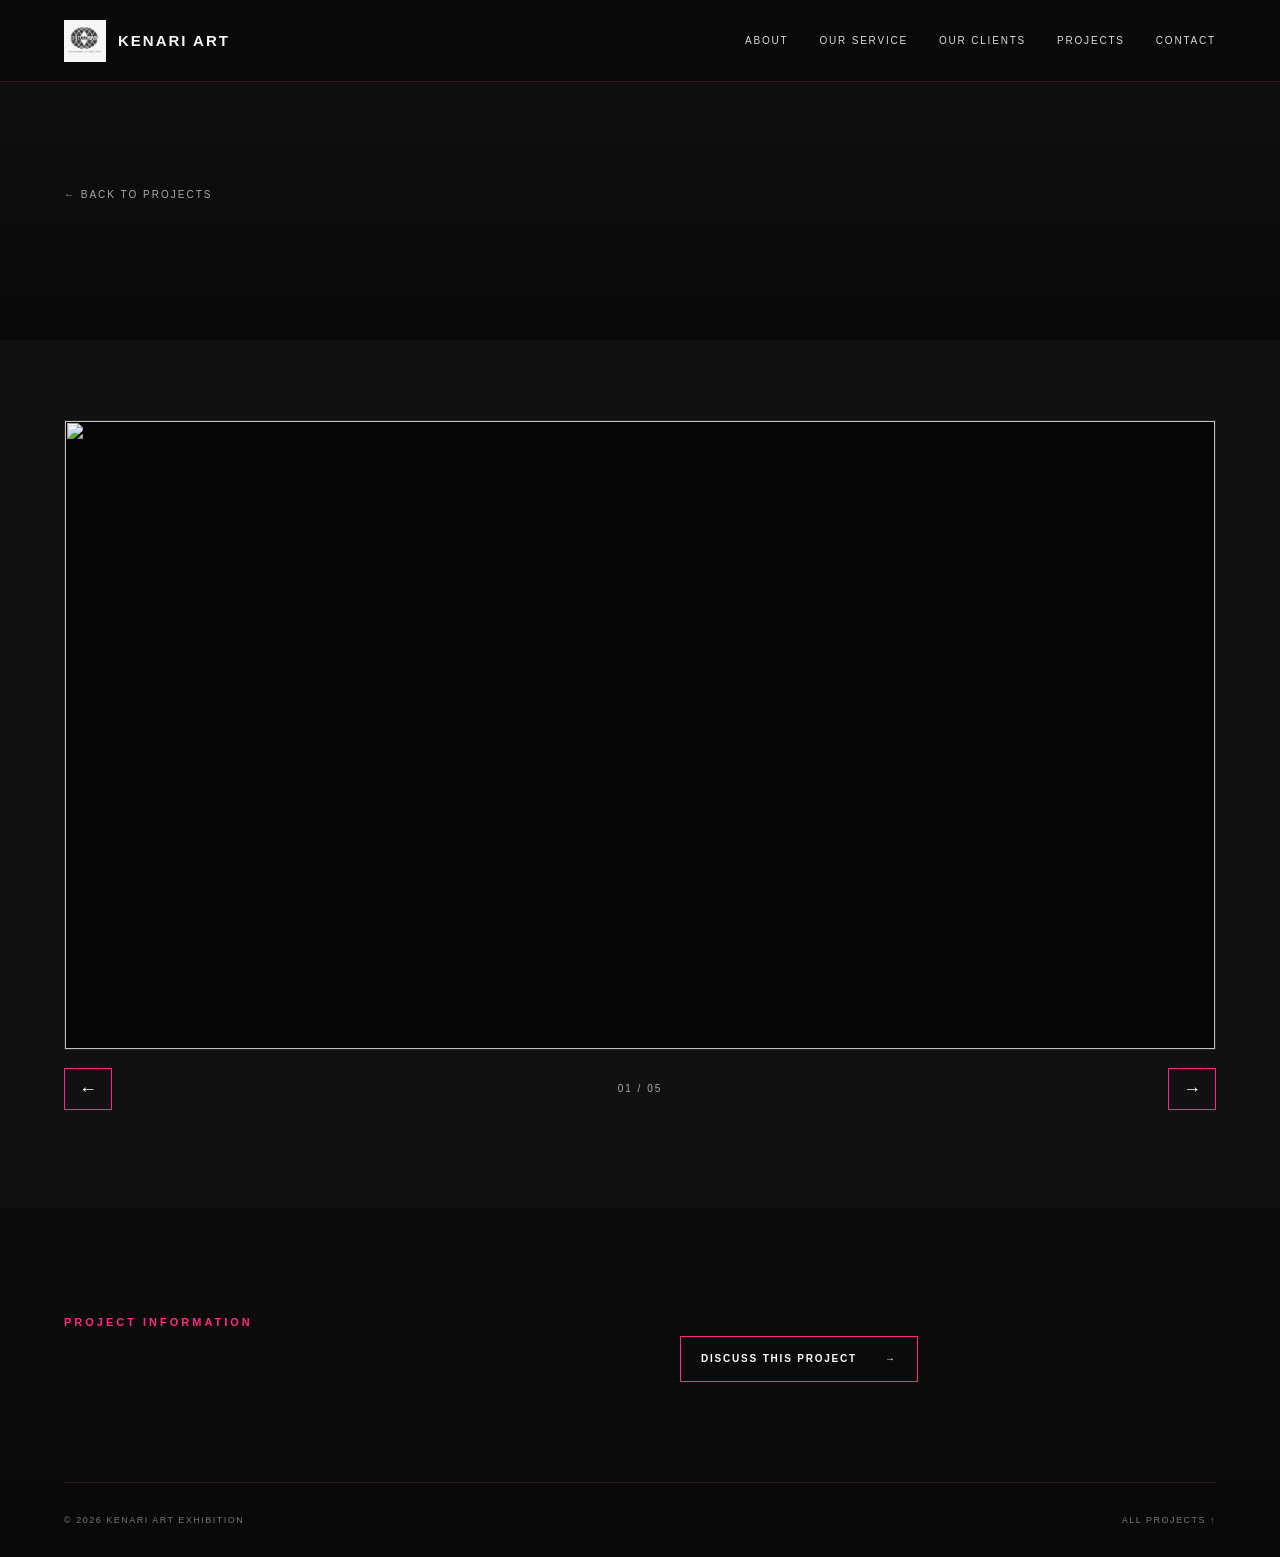
==== commit b1a79266: "update project-detail.html" ====
--- a/project-detail.html
+++ b/project-detail.html
@@ -35,10 +35,14 @@
   {id:9, name:'HUT 66', slug:'hut66'},
   {id:10, name:'INTERPOSERESO', slug:'interposereso'},
   {id:11, name:'MBLOCK U', slug:'mblockU'},
-  {id:12, name:'FESTIVAL', slug:'festival'}
+  {id:12, name:'FESTIVAL', slug:'festival'},
+  {id:13, name:'Sound', slug:'Sound'},
+  {id:14, name:'Herotech', slug:'Herotech'}
 ].map(p => {
   const base = `assets/projects/${p.slug}/`;
   const files = {
+    Herot3ch:['herotech-01.jpg', 'herotech-02.jpg', 'herotech-03.jpg', 'herotech-04.jpg', 'herotech-05.jpg', 'herotech-06.jpg', 'herotech-07.jpg'],
+    Sound:['sound-01.jpg', 'sound-02.jpg', 'sound-03.jpg', 'sound-04.jpg', 'sound-05.jpg', 'sound-06.jpg', 'sound-07.jpg'],
     neo:['neo01.jpg','neo02.jpg','neo03.jpg','neo04.jpg','neo05.jpg'],
     aishow:['aishow01.jpg','aishow02.jpg','aishow03.jpg','aishow04.jpg'],
     hut67:['hut6701.jpg','hut6702.jpg','hut6703.jpg','hut6704.jpg','hut6705.jpg','hut6706.jpg','hut6707.jpg','hut6708.jpg'],
--- a/css/style.css
+++ b/css/style.css
@@ -187,4 +187,27 @@
 
 .clients-grid > * {
     border: none !important;
-}+}
+
+/* Google Maps location in the contact section */
+.contact-details .contact-map {
+    width: 100%;
+    max-width: 100%;
+    height: 290px;
+    margin-top: 18px;
+    overflow: hidden;
+    border: 1px solid #38212b;
+    background: #111;
+}
+.contact-details .contact-map iframe {
+    display: block;
+    width: 100%;
+    height: 100%;
+    border: 0;
+    filter: grayscale(0.12) contrast(0.96);
+}
+@media (max-width: 700px) {
+    .contact-details .contact-map {
+        height: 280px;
+    }
+}
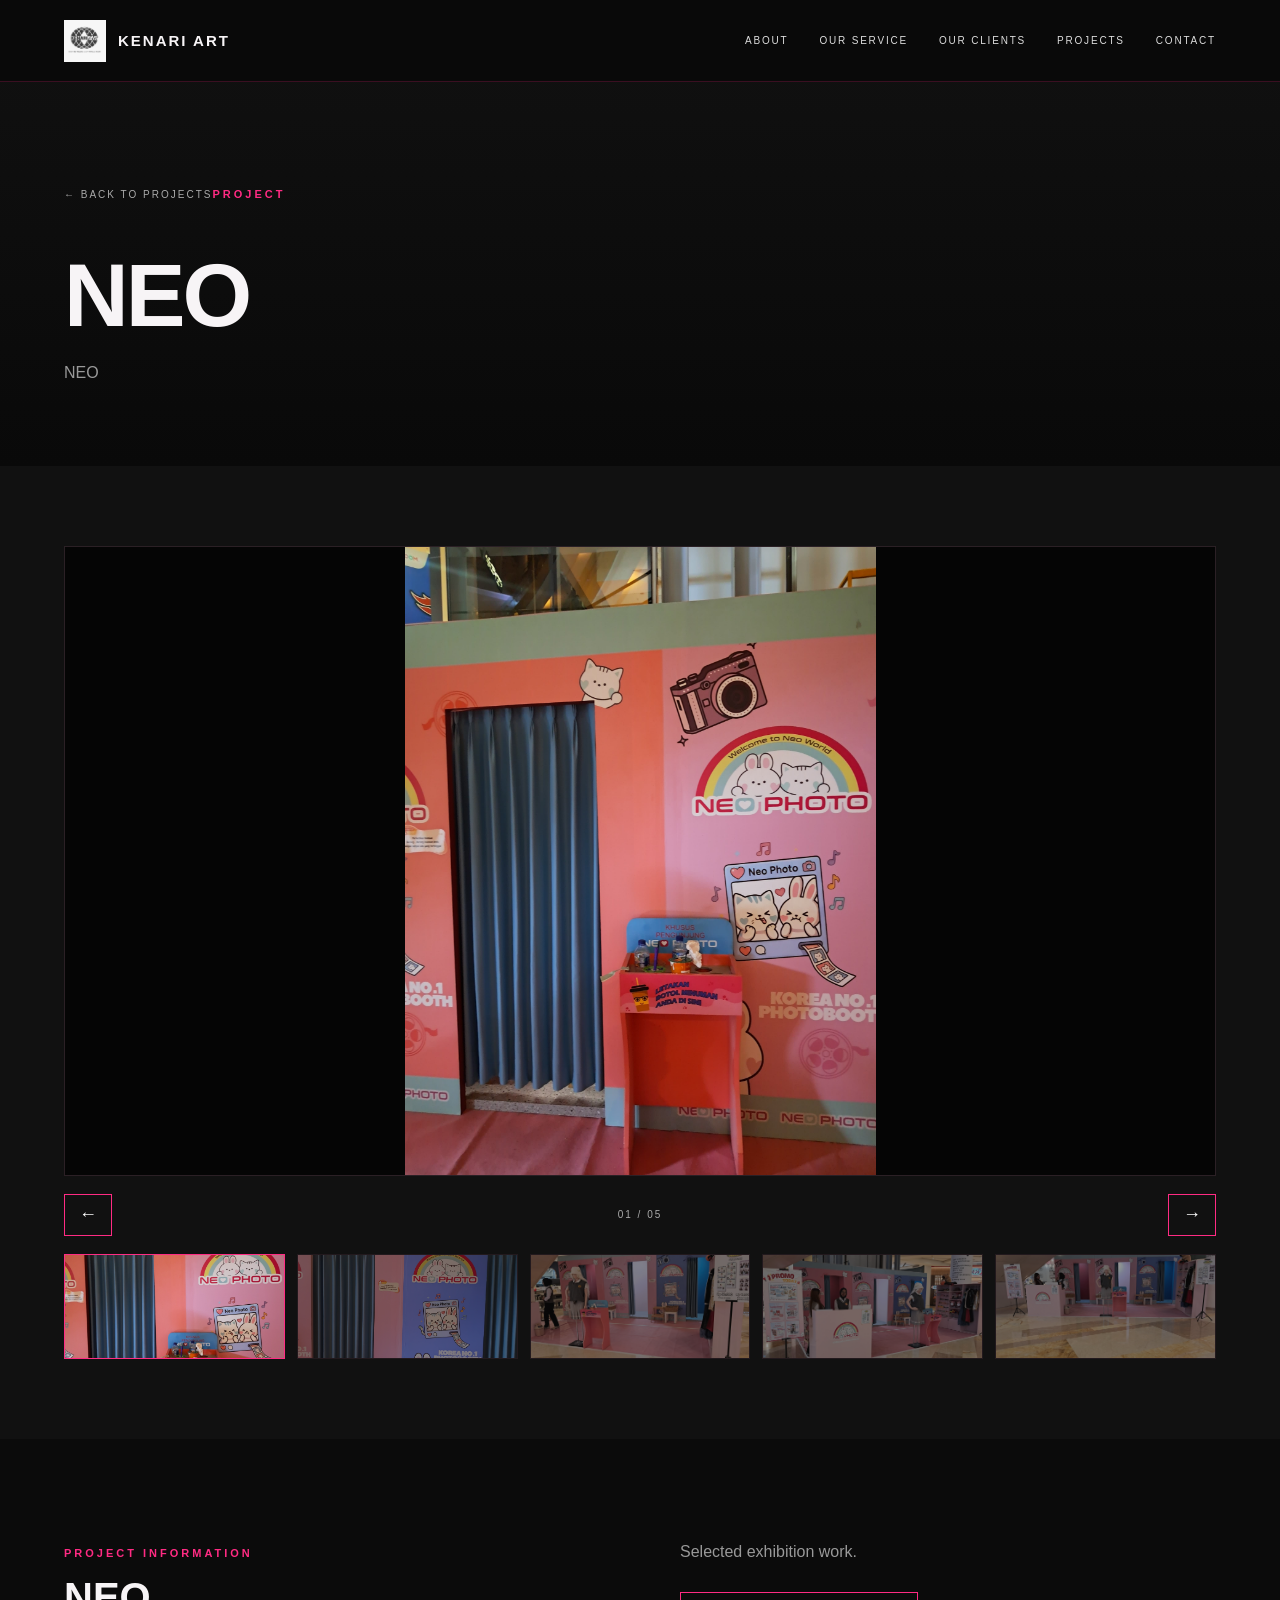
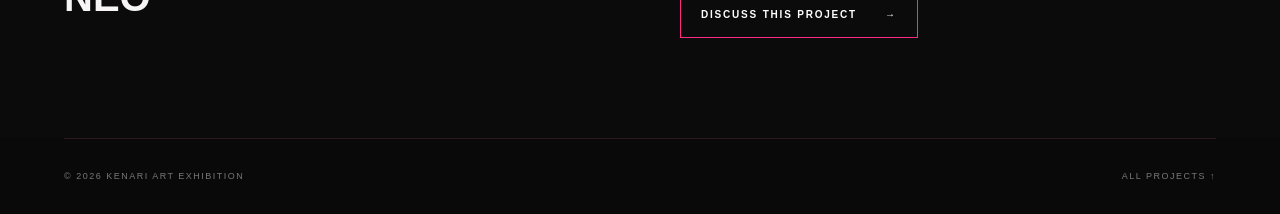
==== commit e613feae: "update project-detail.html" ====
--- a/project-detail.html
+++ b/project-detail.html
@@ -41,7 +41,7 @@
 ].map(p => {
   const base = `assets/projects/${p.slug}/`;
   const files = {
-    Herot3ch:['herotech-01.jpg', 'herotech-02.jpg', 'herotech-03.jpg', 'herotech-04.jpg', 'herotech-05.jpg', 'herotech-06.jpg', 'herotech-07.jpg'],
+    Herotech:['herotech-01.jpg', 'herotech-02.jpg', 'herotech-03.jpg', 'herotech-04.jpg', 'herotech-05.jpg', 'herotech-06.jpg', 'herotech-07.jpg'],
     Sound:['sound-01.jpg', 'sound-02.jpg', 'sound-03.jpg', 'sound-04.jpg', 'sound-05.jpg', 'sound-06.jpg', 'sound-07.jpg'],
     neo:['neo01.jpg','neo02.jpg','neo03.jpg','neo04.jpg','neo05.jpg'],
     aishow:['aishow01.jpg','aishow02.jpg','aishow03.jpg','aishow04.jpg'],
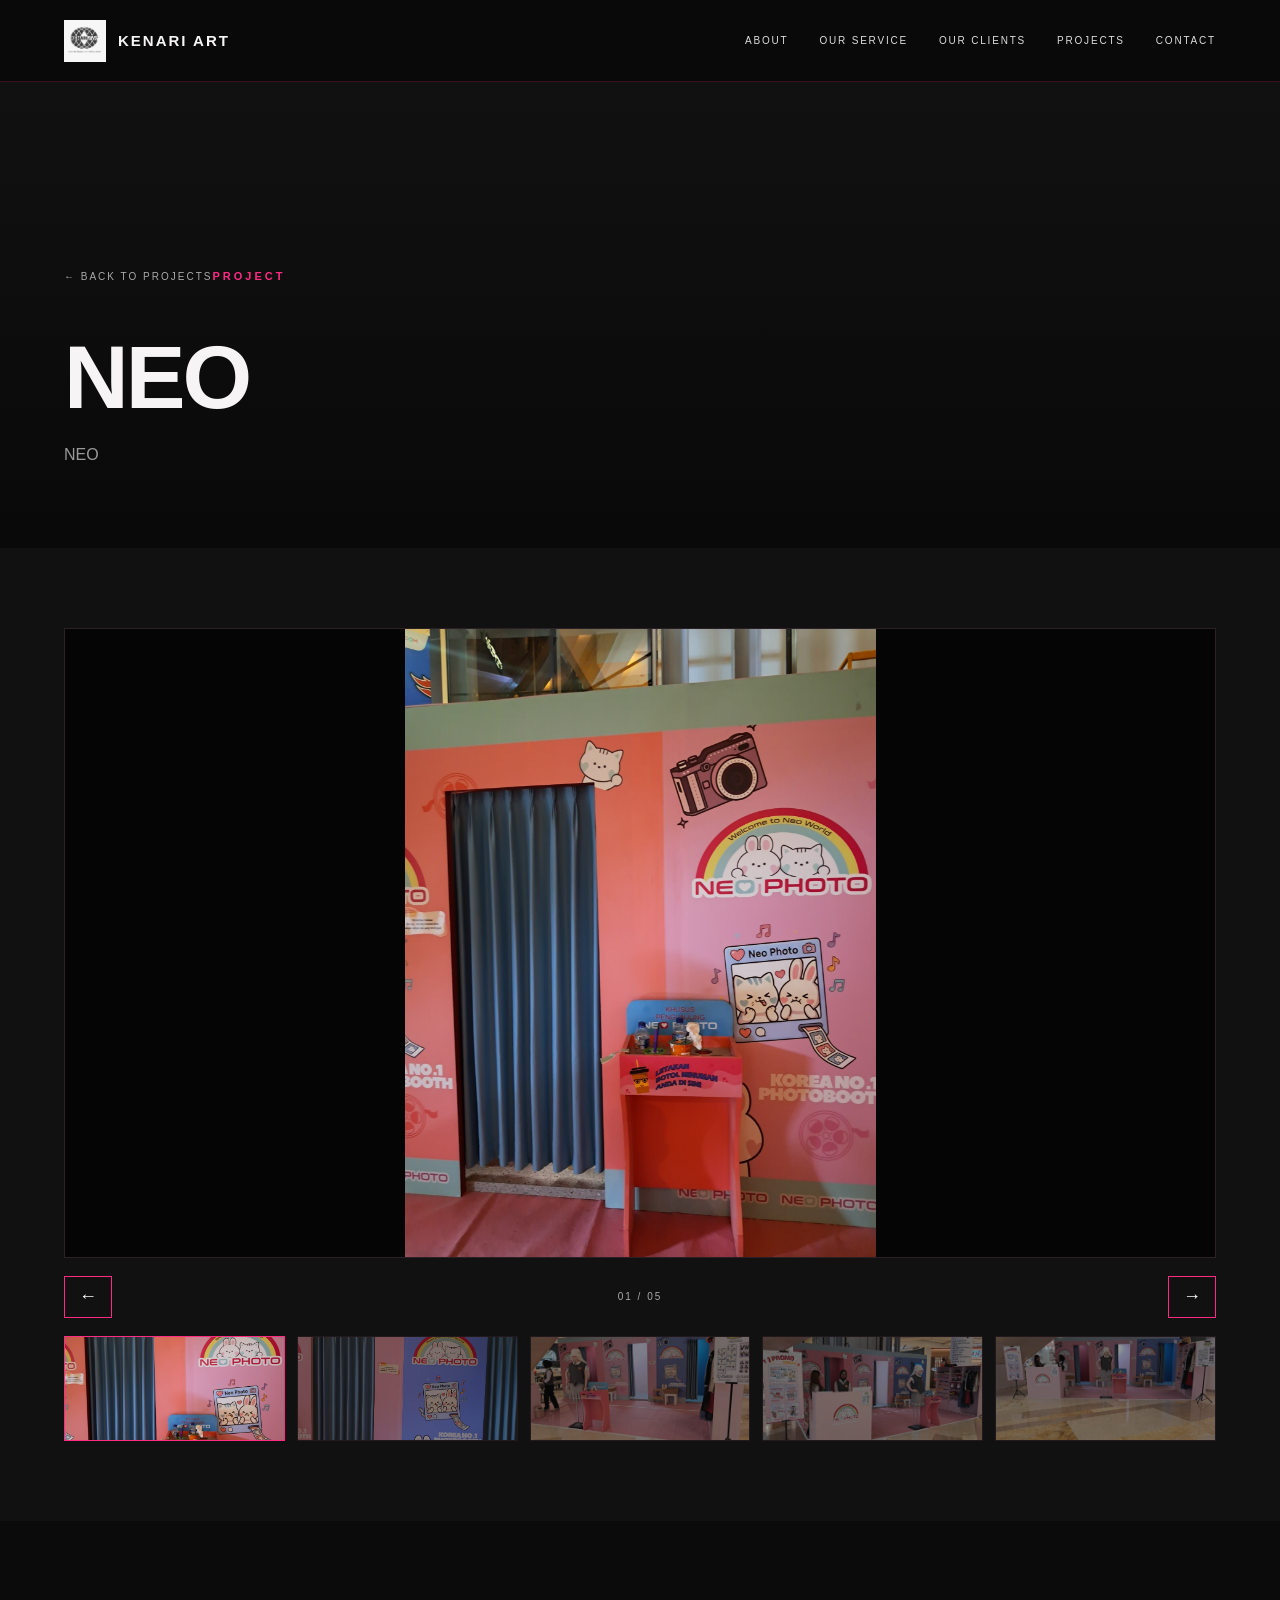
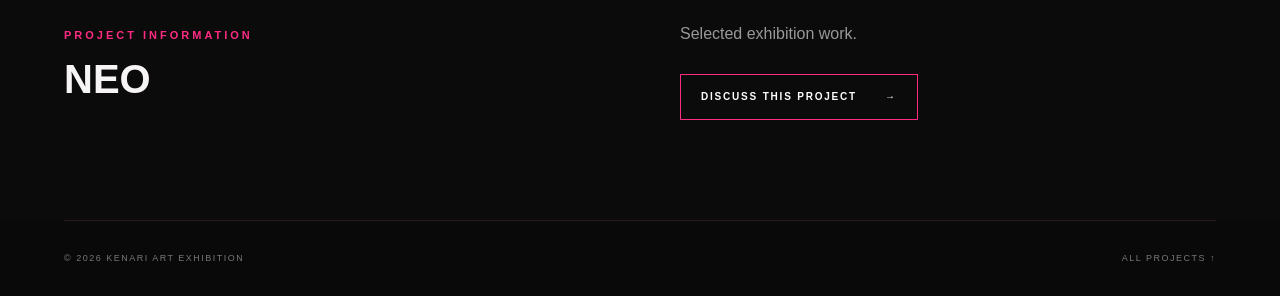
==== commit 51e86869: "update project-detail.html" ====
--- a/project-detail.html
+++ b/project-detail.html
@@ -9,9 +9,27 @@
 </head>
 <body class="project-detail-page">
 <header class="site-header">
-  <a class="brand" href="index.html#home"><img src="assets/kenari-art-logo.jpg" alt="Kenari Art"><span>KENARI ART</span></a>
-  <nav class="main-nav project-nav"><a href="index.html#about">ABOUT</a><a href="index.html#services">OUR SERVICE</a><a href="index.html#clients">OUR CLIENTS</a><a href="index.html#projects">PROJECTS</a><a href="index.html#contact">CONTACT</a></nav>
+  <a class="brand" href="index.html#home">
+    <img src="assets/kenari-art-logo.jpg" alt="Kenari Art">
+    <span>KENARI ART</span>
+  </a>
+
+  <button class="menu-toggle" id="projectMenuToggle"
+          aria-label="Buka menu" aria-expanded="false">
+    <span></span>
+    <span></span>
+    <span></span>
+  </button>
+
+  <nav class="main-nav project-nav" id="projectMainNav">
+    <a href="index.html#about">ABOUT</a>
+    <a href="index.html#services">OUR SERVICE</a>
+    <a href="index.html#clients">OUR CLIENTS</a>
+    <a href="index.html#projects">PROJECTS</a>
+    <a href="index.html#contact">CONTACT</a>
+  </nav>
 </header>
+
 <main>
   <section class="detail-hero"><div class="container"><a class="back-link" href="index.html#projects">← BACK TO PROJECTS</a><span id="detailCategory" class="eyebrow"></span><h1 id="detailTitle"></h1><p id="detailIntro"></p></div></section>
   <section class="detail-gallery-section"><div class="container">
@@ -37,10 +55,12 @@
   {id:11, name:'MBLOCK U', slug:'mblockU'},
   {id:12, name:'FESTIVAL', slug:'festival'},
   {id:13, name:'Sound', slug:'Sound'},
-  {id:14, name:'Herotech', slug:'Herotech'}
+  {id:14, name:'Herotech', slug:'Herotech'},
+  {id:15, name: 'Samudera', slug:'Samudra'}
 ].map(p => {
   const base = `assets/projects/${p.slug}/`;
   const files = {
+    Samudra:['samudra-01.jpg', 'samudra-02.jpg', 'samudra-03.jpg', 'samudra-04.jpg'],
     Herotech:['herotech-01.jpg', 'herotech-02.jpg', 'herotech-03.jpg', 'herotech-04.jpg', 'herotech-05.jpg', 'herotech-06.jpg', 'herotech-07.jpg'],
     Sound:['sound-01.jpg', 'sound-02.jpg', 'sound-03.jpg', 'sound-04.jpg', 'sound-05.jpg', 'sound-06.jpg', 'sound-07.jpg'],
     neo:['neo01.jpg','neo02.jpg','neo03.jpg','neo04.jpg','neo05.jpg'],
@@ -74,5 +94,28 @@
 p.images.forEach((src,i)=>{const b=document.createElement('button');b.className='detail-thumb';b.innerHTML=`<img src="${src}" alt="${p.title} thumbnail ${i+1}">`;b.onclick=()=>show(i);thumbs.appendChild(b);});
 document.getElementById('prevPhoto').onclick=()=>show(current-1);document.getElementById('nextPhoto').onclick=()=>show(current+1);show(0);
 </script>
+
+<script>
+const projectToggle = document.getElementById('projectMenuToggle');
+const projectNav = document.getElementById('projectMainNav');
+
+if (projectToggle && projectNav) {
+    projectToggle.addEventListener('click', function () {
+        const isOpen = projectNav.classList.toggle('open');
+
+        projectToggle.setAttribute(
+            'aria-expanded',
+            String(isOpen)
+        );
+    });
+
+    projectNav.querySelectorAll('a').forEach(function(link) {
+        link.addEventListener('click', function() {
+            projectNav.classList.remove('open');
+            projectToggle.setAttribute('aria-expanded', 'false');
+        });
+    });
+}
+</script>
 </body>
 </html>
--- a/css/style.css
+++ b/css/style.css
@@ -211,3 +211,176 @@
         height: 280px;
     }
 }
+
+
+
+
+/* =====================================
+   MOBILE RESPONSIVE FIX
+   KENARI ART EXHIBITION
+===================================== */
+
+/* NAVBAR: tidak lagi selalu menempel */
+.site-header {
+    position: relative !important;
+    top: auto !important;
+    left: auto !important;
+    width: 100%;
+    z-index: 50;
+}
+
+/* INDEX: HERO FULL SCREEN MOBILE */
+.hero {
+    width: 100%;
+    height: 100vh;
+    height: 100svh;
+    min-height: 600px;
+    overflow: hidden;
+}
+
+.hero-content {
+    max-width: 900px;
+}
+
+/* MENCEGAH KONTEN MELEBIHI LAYAR */
+html,
+body {
+    width: 100%;
+    max-width: 100%;
+    overflow-x: hidden;
+}
+
+img {
+    max-width: 100%;
+}
+
+/* MOBILE */
+@media (max-width: 700px) {
+
+    /* NAVBAR INDEX */
+    .site-header {
+        height: 70px;
+        padding: 0 5vw;
+        position: relative !important;
+        background: #090909;
+    }
+
+    .main-nav {
+        position: absolute;
+        top: 70px;
+        left: 0;
+        width: 100%;
+        z-index: 100;
+    }
+
+    /* HERO FULL SCREEN */
+    .hero {
+        height: 100svh;
+        min-height: 600px;
+        width: 100%;
+    }
+
+    .hero-content {
+        left: 6vw;
+        right: 6vw;
+        top: 50%;
+        transform: translateY(-50%);
+        width: auto;
+    }
+
+    .hero h1 {
+        font-size: clamp(34px, 10vw, 48px);
+        line-height: 1.05;
+        letter-spacing: -1.5px;
+        overflow-wrap: break-word;
+    }
+
+    .hero-copy {
+        font-size: 13px;
+        line-height: 1.6;
+        max-width: 100%;
+    }
+
+    .hero-meta {
+        left: 6vw;
+        right: 6vw;
+        bottom: 20px;
+        font-size: 8px;
+    }
+
+    /* SECTION */
+    .section {
+        padding: 65px 0;
+    }
+
+    .container {
+        width: 88%;
+        max-width: 100%;
+    }
+
+    /* PROJECT */
+    .project-grid,
+    .project-grid-20 {
+        grid-template-columns: 1fr;
+        gap: 30px;
+    }
+
+    .project-image {
+        width: 100%;
+        aspect-ratio: 16 / 9;
+        height: auto;
+    }
+
+    .project-image img {
+        width: 100%;
+        height: 100%;
+        object-fit: contain;
+    }
+
+    /* PROJECT DETAIL */
+    .detail-hero {
+        padding: 65px 0 45px;
+    }
+
+    .detail-main-image {
+        width: 100%;
+        height: 55vh;
+        min-height: 280px;
+    }
+
+    .detail-main-image img {
+        width: 100%;
+        height: 100%;
+        object-fit: contain;
+    }
+
+    .detail-thumbs {
+        grid-template-columns: repeat(3, 1fr);
+    }
+
+    .detail-thumb {
+        height: 75px;
+    }
+
+    /* PROJECT NAVBAR */
+    .project-detail-page .site-header {
+        height: auto;
+        min-height: 70px;
+        padding: 15px 5vw;
+        flex-wrap: wrap;
+        position: relative !important;
+    }
+
+    .project-nav {
+        display: flex;
+        flex-wrap: wrap;
+        width: 100%;
+        gap: 8px 16px;
+        margin-top: 12px;
+    }
+
+    .project-nav a {
+        font-size: 9px;
+    }
+}
+
